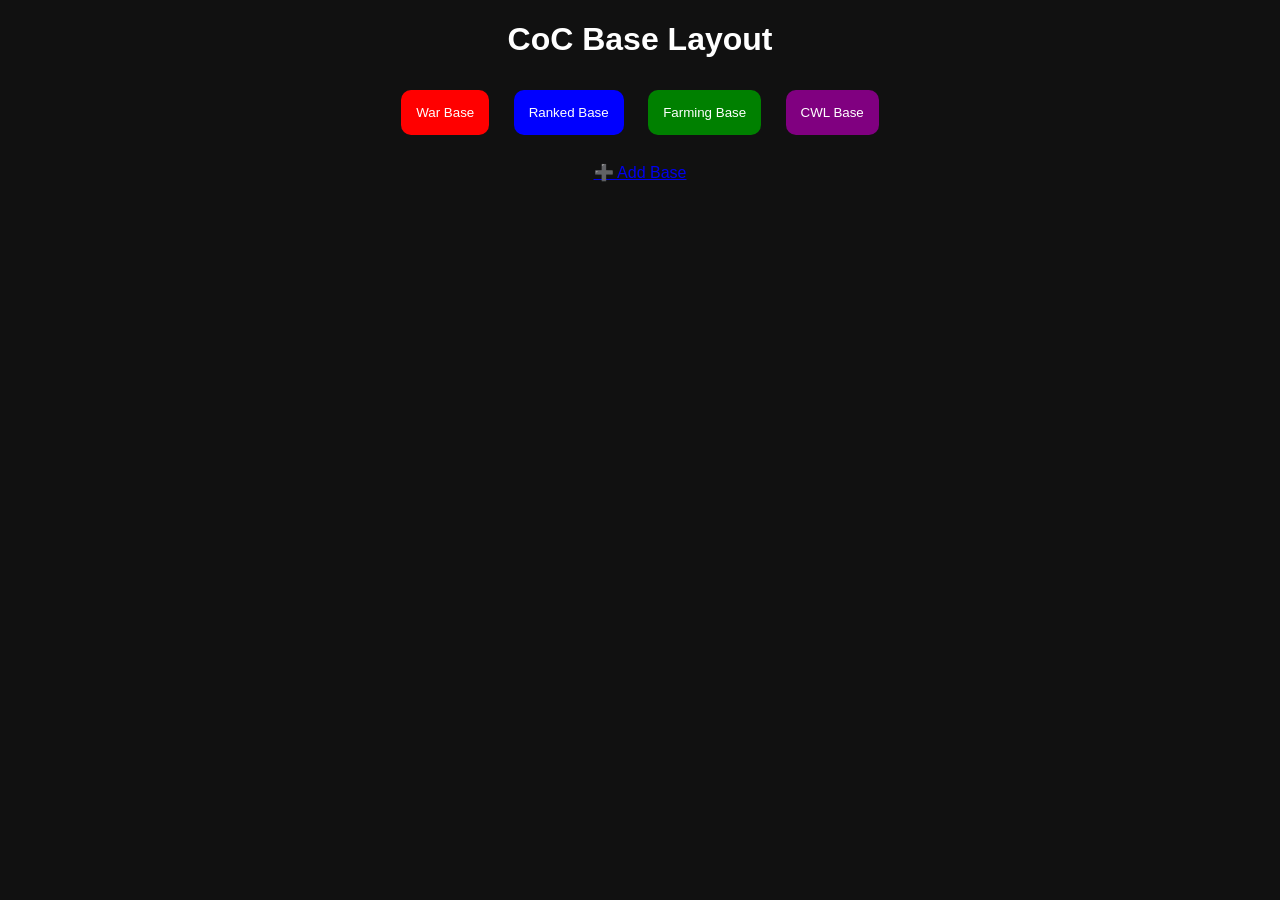
==== index.html @ dfa7877a "Add files via upload" ====
<!DOCTYPE html>
<html>
<head>
  <title>CoC Base</title>
  <link rel="stylesheet" href="style.css">
</head>
<body>

<h1>CoC Base Layout</h1>

<div class="menu">
  <button class="war" onclick="goTH('war')">War Base</button>
  <button class="rank" onclick="goTH('rank')">Ranked Base</button>
  <button class="farm" onclick="goTH('farm')">Farming Base</button>
  <button class="cwl" onclick="goTH('cwl')">CWL Base</button>
</div>

<br>
<a href="admin.html">➕ Add Base</a>

<script src="script.js"></script>
</body>
</html>
---- style.css ----
body {
  background: #111;
  color: white;
  text-align: center;
  font-family: Arial;
}

.menu button {
  padding: 15px;
  margin: 10px;
  border: none;
  color: white;
  border-radius: 10px;
  cursor: pointer;
}

.war { background: red; }
.rank { background: blue; }
.farm { background: green; }
.cwl { background: purple; }

#thButtons button {
  color: white;
  font-weight: bold;
  padding: 10px 15px;
  border-radius: 8px;
}

.card {
  background: #222;
  padding: 15px;
  margin: 15px;
  border-radius: 10px;
}

/* image */
.base-img {
  width: 300px;
  border-radius: 10px;
  cursor: pointer;
  transition: 0.3s;
}

.base-img:hover {
  transform: scale(1.05);
}

/* popup preview */
.img-modal {
  position: fixed;
  top: 0;
  left: 0;
  width: 100%;
  height: 100%;
  background: rgba(0,0,0,0.8);
  display: flex;
  justify-content: center;
  align-items: center;
}

.img-modal img {
  max-width: 90%;
  max-height: 90%;
  border-radius: 10px;
}
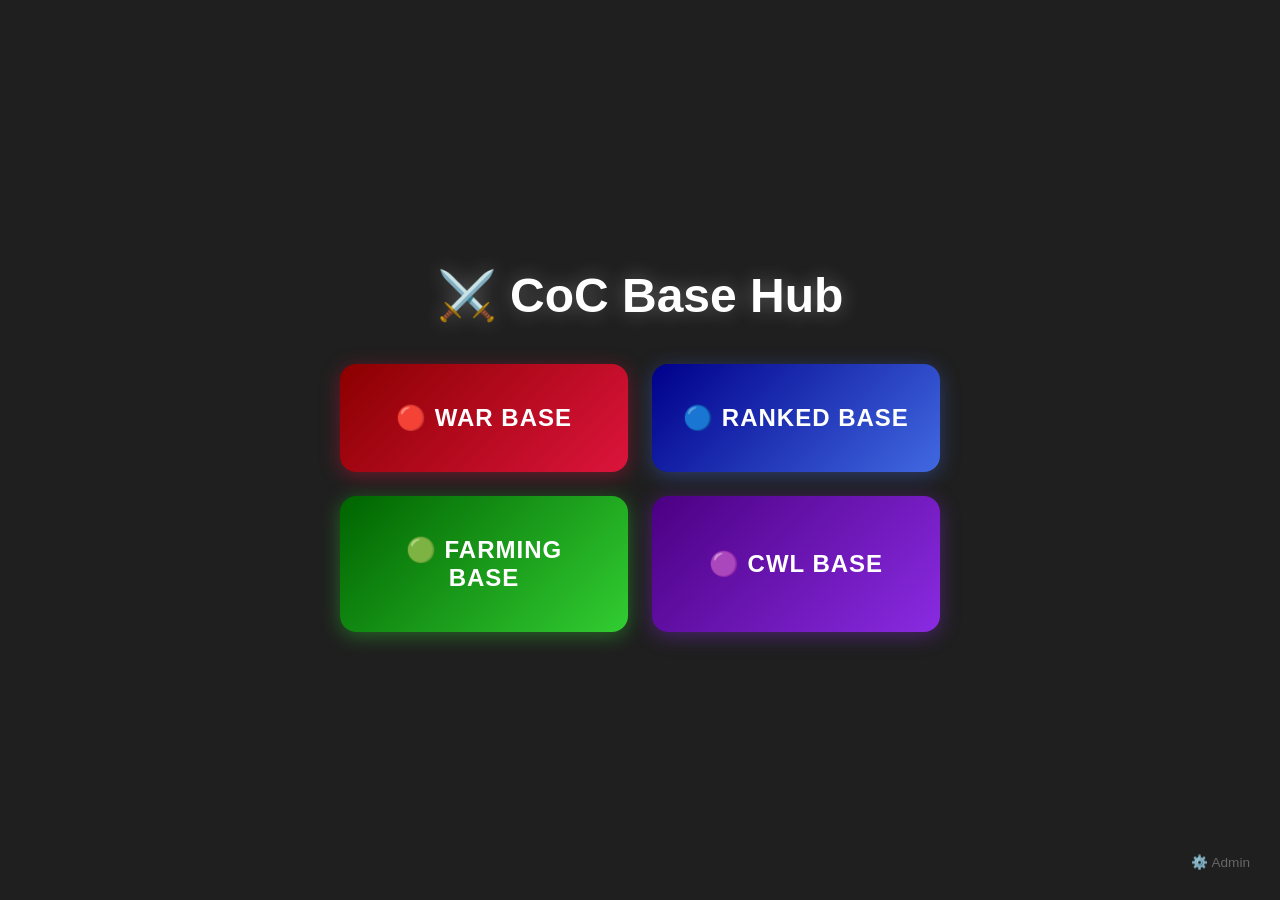
==== commit 2ba767db: "Add files via upload" ====
--- a/index.html
+++ b/index.html
@@ -1,23 +1,59 @@
 <!DOCTYPE html>
-<html>
+<html lang="en">
 <head>
-  <title>CoC Base</title>
-  <link rel="stylesheet" href="style.css">
+  <meta charset="UTF-8">
+  <meta name="viewport" content="width=device-width, initial-scale=1.0, maximum-scale=1.0, user-scalable=no">
+  <title>CoC Base Hub</title>
+  <style>
+    * { margin: 0; padding: 0; box-sizing: border-box; -webkit-tap-highlight-color: transparent; }
+    body {
+      min-height: 100vh; min-height: 100dvh;
+      background: url('https://images.unsplash.com/photo-1542751371-adc38448a05e?w=1920') center/cover no-repeat fixed;
+      display: flex; flex-direction: column; align-items: center; justify-content: center;
+      font-family: -apple-system, BlinkMacSystemFont, 'Segoe UI', Roboto, sans-serif;
+      position: relative; padding: 20px;
+    }
+    body::before { content: ''; position: fixed; inset: 0; background: rgba(0,0,0,0.88); z-index: 0; }
+    h1 { position: relative; z-index: 1; color: #fff; font-size: clamp(1.5rem, 6vw, 3rem); margin-bottom: 40px; text-align: center; text-shadow: 0 0 20px rgba(255,255,255,0.3); font-weight: 800; }
+    .btn-grid { position: relative; z-index: 1; display: grid; grid-template-columns: 1fr; gap: 16px; width: 100%; max-width: 400px; }
+    .btn {
+      padding: 24px 20px; border: none; border-radius: 16px; font-size: clamp(1.1rem, 4vw, 1.4rem);
+      font-weight: 700; color: #fff; cursor: pointer; transition: all 0.25s ease;
+      text-transform: uppercase; letter-spacing: 1px; position: relative; overflow: hidden;
+      touch-action: manipulation; -webkit-appearance: none;
+    }
+    .btn:active { transform: scale(0.96); }
+    .btn-war { background: linear-gradient(135deg, #8B0000, #DC143C); box-shadow: 0 4px 20px rgba(220,20,60,0.4); }
+    .btn-rank { background: linear-gradient(135deg, #00008B, #4169E1); box-shadow: 0 4px 20px rgba(65,105,225,0.4); }
+    .btn-farm { background: linear-gradient(135deg, #006400, #32CD32); box-shadow: 0 4px 20px rgba(50,205,50,0.4); }
+    .btn-cwl { background: linear-gradient(135deg, #4B0082, #8A2BE2); box-shadow: 0 4px 20px rgba(138,43,226,0.4); }
+    .btn-war:active { box-shadow: 0 0 30px rgba(220,20,60,0.6); }
+    .btn-rank:active { box-shadow: 0 0 30px rgba(65,105,225,0.6); }
+    .btn-farm:active { box-shadow: 0 0 30px rgba(50,205,50,0.6); }
+    .btn-cwl:active { box-shadow: 0 0 30px rgba(138,43,226,0.6); }
+    .admin-link { position: fixed; bottom: 20px; right: 20px; z-index: 1; color: #666; text-decoration: none; font-size: 0.85rem; padding: 10px; }
+    .admin-link:active { color: #fff; }
+    @media (min-width: 640px) {
+      .btn-grid { grid-template-columns: repeat(2, 1fr); max-width: 600px; gap: 24px; }
+      .btn { padding: 40px 30px; font-size: 1.5rem; }
+      .btn:hover { transform: scale(1.05); filter: brightness(1.2); }
+    }
+  </style>
 </head>
 <body>
-
-<h1>CoC Base Layout</h1>
-
-<div class="menu">
-  <button class="war" onclick="goTH('war')">War Base</button>
-  <button class="rank" onclick="goTH('rank')">Ranked Base</button>
-  <button class="farm" onclick="goTH('farm')">Farming Base</button>
-  <button class="cwl" onclick="goTH('cwl')">CWL Base</button>
-</div>
-
-<br>
-<a href="admin.html">➕ Add Base</a>
-
-<script src="script.js"></script>
+  <h1>⚔️ CoC Base Hub</h1>
+  <div class="btn-grid">
+    <button class="btn btn-war" onclick="selectType('war')">🔴 War Base</button>
+    <button class="btn btn-rank" onclick="selectType('rank')">🔵 Ranked Base</button>
+    <button class="btn btn-farm" onclick="selectType('farm')">🟢 Farming Base</button>
+    <button class="btn btn-cwl" onclick="selectType('cwl')">🟣 CWL Base</button>
+  </div>
+  <a href="admin.html" class="admin-link">⚙️ Admin</a>
+  <script>
+    function selectType(type) {
+      localStorage.setItem('selectedType', type);
+      window.location.href = 'th.html';
+    }
+  </script>
 </body>
 </html>
